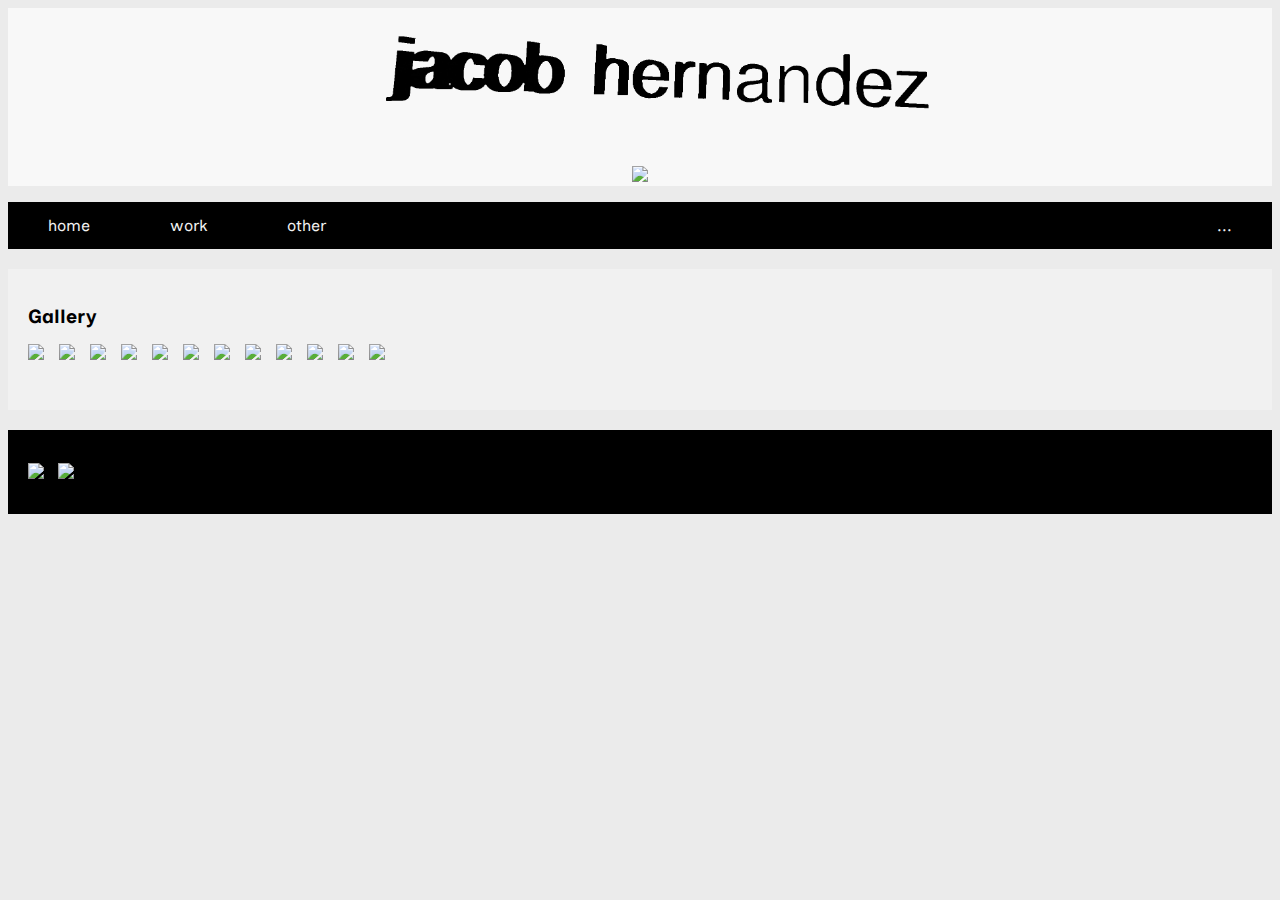
==== picturegallery.html @ 9f075587 "Add files via upload" ====
<!DOCTYPE html>
<html>
<head>
  <link href="https://fonts.googleapis.com/css2?family=Inclusive+Sans:ital@0;1&display=swap" rel="stylesheet">
  <title>Gallery</title>
  <link rel="icon" type="image/x-icon" href="media/favicon.png">
<style>
* {
  box-sizing: border-box;
}

body {
  background-image: url('media/painting.jpg');
  font-family: Inclusive Sans;
  padding: 0px;
  background: #ebebeb;
}

.header {
  padding: 0px;
  text-align: center;
  background: #f8f8f8;
  background-image: url('media/headerpattern.png');
}

.header h1 {
  font-size: 0px;
  text-align: center;
}

.topnav {
  overflow: auto;
  background-color: #000000;
}

.topnav a {
  float: left;
  display: block;
  color: #f2f2f2;
  text-align: center;
  padding: 14px 40px;
  text-decoration: none;
}

.topnav a:hover {
  background-color: #ff0000;
  color: black;
}

.leftcolumn {   
  float: left;
  width: 100%;
}

.rightcolumn {
  float: left;
  width: 25%;
  background-color: #f1f1f1;
  padding-left: 10px;
}

.fakeimg {
  background-color: #aaa;
  width: 100%;
  padding: 20px;
}

.imgofme {
max-width: 100%;
height: auto;
}

.card {
  background-color: #f1f1f1;
  padding: 20px;
  margin-top: 20px;
}

.row::after {
  content: "";
  display: table;
  clear: both;
}

.footer {
  padding: 20px;
  text-align: left;
  background: #000000;
  margin-top: 20px;
}

@media screen and (max-width: 400px) {
  .leftcolumn, .rightcolumn {   
    width: 100%;
    padding: 0;
  }
}

@media screen and (max-width: 400px) {
  .topnav a {
    float: none;
    width: 100%;
  }
}
</style>
</head>
<body>

<div class="header">
  <h1><a href="index.html"><img src="media/spinningname.gif" style="max-width: 50%" style="width: 1000px;"></a></h1>
  <p><img src="media/subtitle.png" style="max-width: 25%" style="width:500px"></p>
</div>

<div class="topnav">
  <a href="index.html">home</a>
  <a href="work.html">work</a>
  <a href="">other</a>
  <a href="picturegallery.html" style="float:right">...</a>
</div>

<div class="row">
    <div class="leftcolumn">
      <div class="card">
        <h2 style="font-size:1.5vw">Gallery</h2>
        <p>
        <img src="pictures/IMG_1690.JPG" style="float:none; margin-right:10px; margin-bottom: 10px; max-width:25%">
        <img src="pictures/IMG_1527.JPG" style="float:none; margin-right:10px; margin-bottom: 10px; max-width:25%">
        <img src="pictures/IMG_1608.JPG" style="float:none; margin-right:10px; margin-bottom: 10px; max-width:11.13%">
        <img src="pictures/IMG_1639.JPG" style="float:none; margin-right:10px; margin-bottom: 10px; max-width:25%">
        <img src="pictures/IMG_1520.JPG" style="float:none; margin-right:10px; margin-bottom: 10px; max-width:25%">
        <img src="pictures/IMG_1674.JPG" style="float:none; margin-right:10px; margin-bottom: 10px; max-width:11.13%">
        <img src="pictures/IMG_1664.JPG" style="float:none; margin-right:10px; margin-bottom: 10px; max-width:25%">
        <img src="pictures/IMG_1699.JPG" style="float:none; margin-right:10px; margin-bottom: 10px; max-width:25%">
        <img src="pictures/IMG_1659.JPG" style="float:none; margin-right:10px; margin-bottom: 10px; max-width:11.13%">
        <img src="pictures/IMG_1510.JPG" style="float:none; margin-right:10px; margin-bottom: 10px; max-width:25%">
        <img src="pictures/IMG_1619.JPG" style="float:none; margin-right:10px; margin-bottom: 10px; max-width:25%">
        <img src="pictures/IMG_1654.JPG" style="float:none; margin-right:10px; margin-bottom: 10px; max-width:25%">
         </p>
      </div>
    </div>
</div>

<div class="footer">
    <p style="color: #f1f1f1; font-size:1vw">
    <a href="mailto:jacobthehernandez@gmail.com" target="_blank"><img src="media/email.png" style="width:64px; margin-right: 10px;"></a>
    <a href="https://www.linkedin.com/in/jacob-hernandez-95967b173/" target="_blank" style="color: red"><img src="media/linkedin.png" style="width:64px; margin-right: 10px"></a>
    </p>
</div>

</body>
</html>
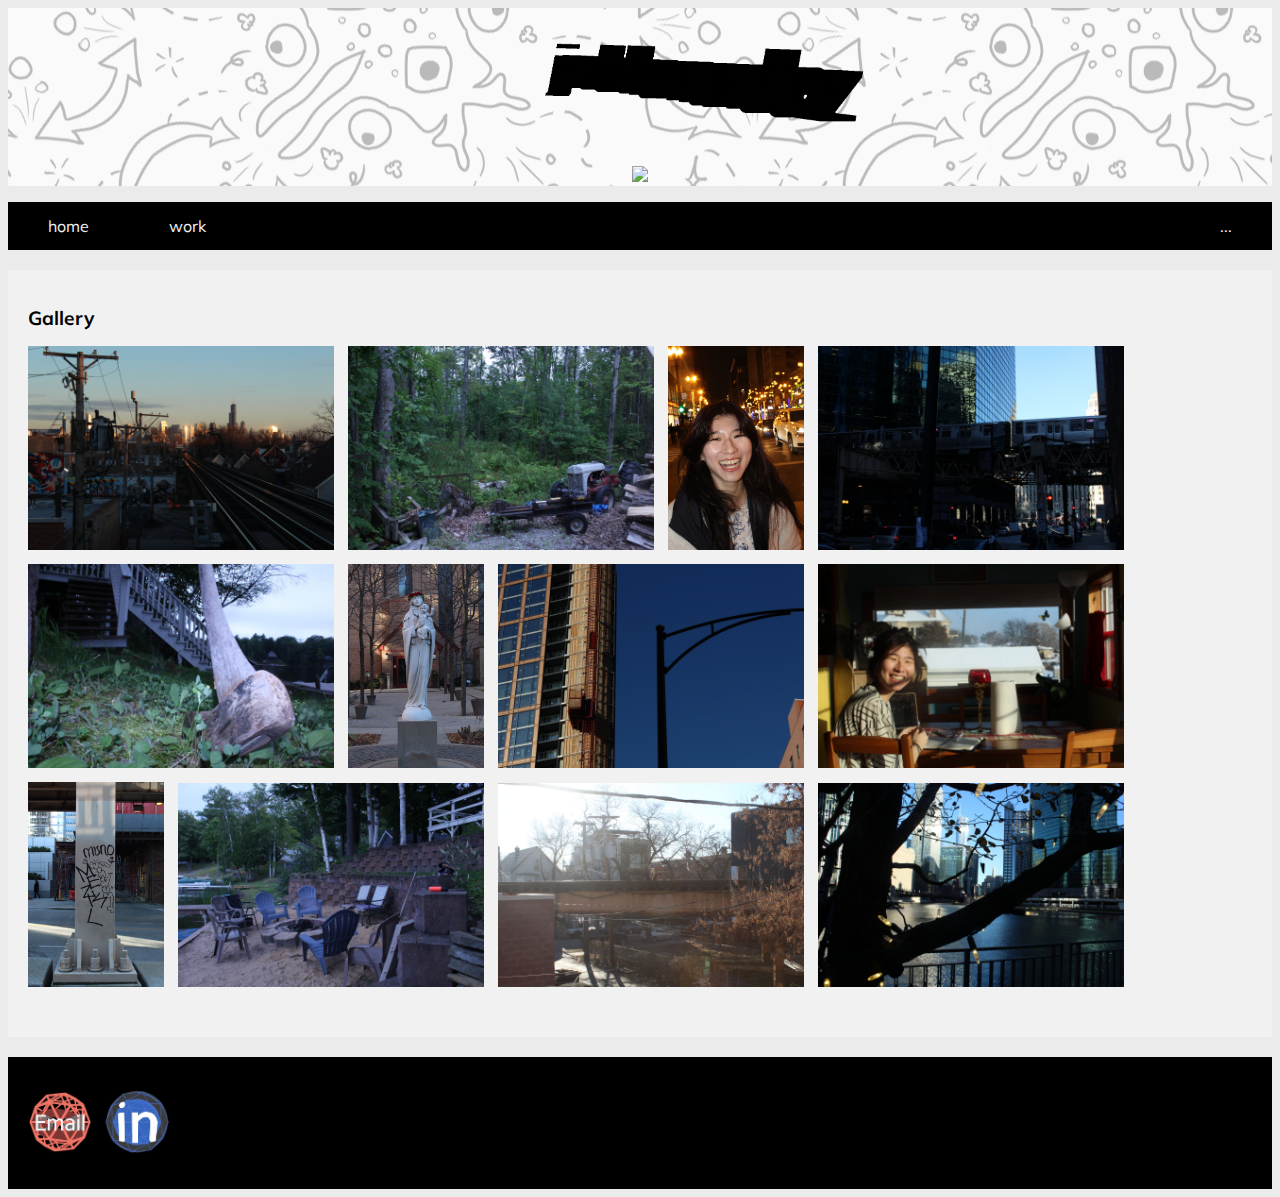
==== commit 3380dcf8: "Add files via upload" ====
--- a/picturegallery.html
+++ b/picturegallery.html
@@ -1,9 +1,9 @@
 <!DOCTYPE html>
 <html>
 <head>
-  <link href="https://fonts.googleapis.com/css2?family=Inclusive+Sans:ital@0;1&display=swap" rel="stylesheet">
+  <link href="https://fonts.googleapis.com/css2?family=Inclusive+Sans:ital@0;1&family=Mulish:ital,wght@0,200..1000;1,200..1000&display=swap" rel="stylesheet">
   <title>Gallery</title>
-  <link rel="icon" type="image/x-icon" href="media/favicon.png">
+  <link rel="icon" type="image/x-icon" href="media/favicon.gif">
 <style>
 * {
   box-sizing: border-box;
@@ -11,7 +11,7 @@
 
 body {
   background-image: url('media/painting.jpg');
-  font-family: Inclusive Sans;
+  font-family: Mulish;
   padding: 0px;
   background: #ebebeb;
 }
@@ -114,7 +114,6 @@
 <div class="topnav">
   <a href="index.html">home</a>
   <a href="work.html">work</a>
-  <a href="">other</a>
   <a href="picturegallery.html" style="float:right">...</a>
 </div>
 
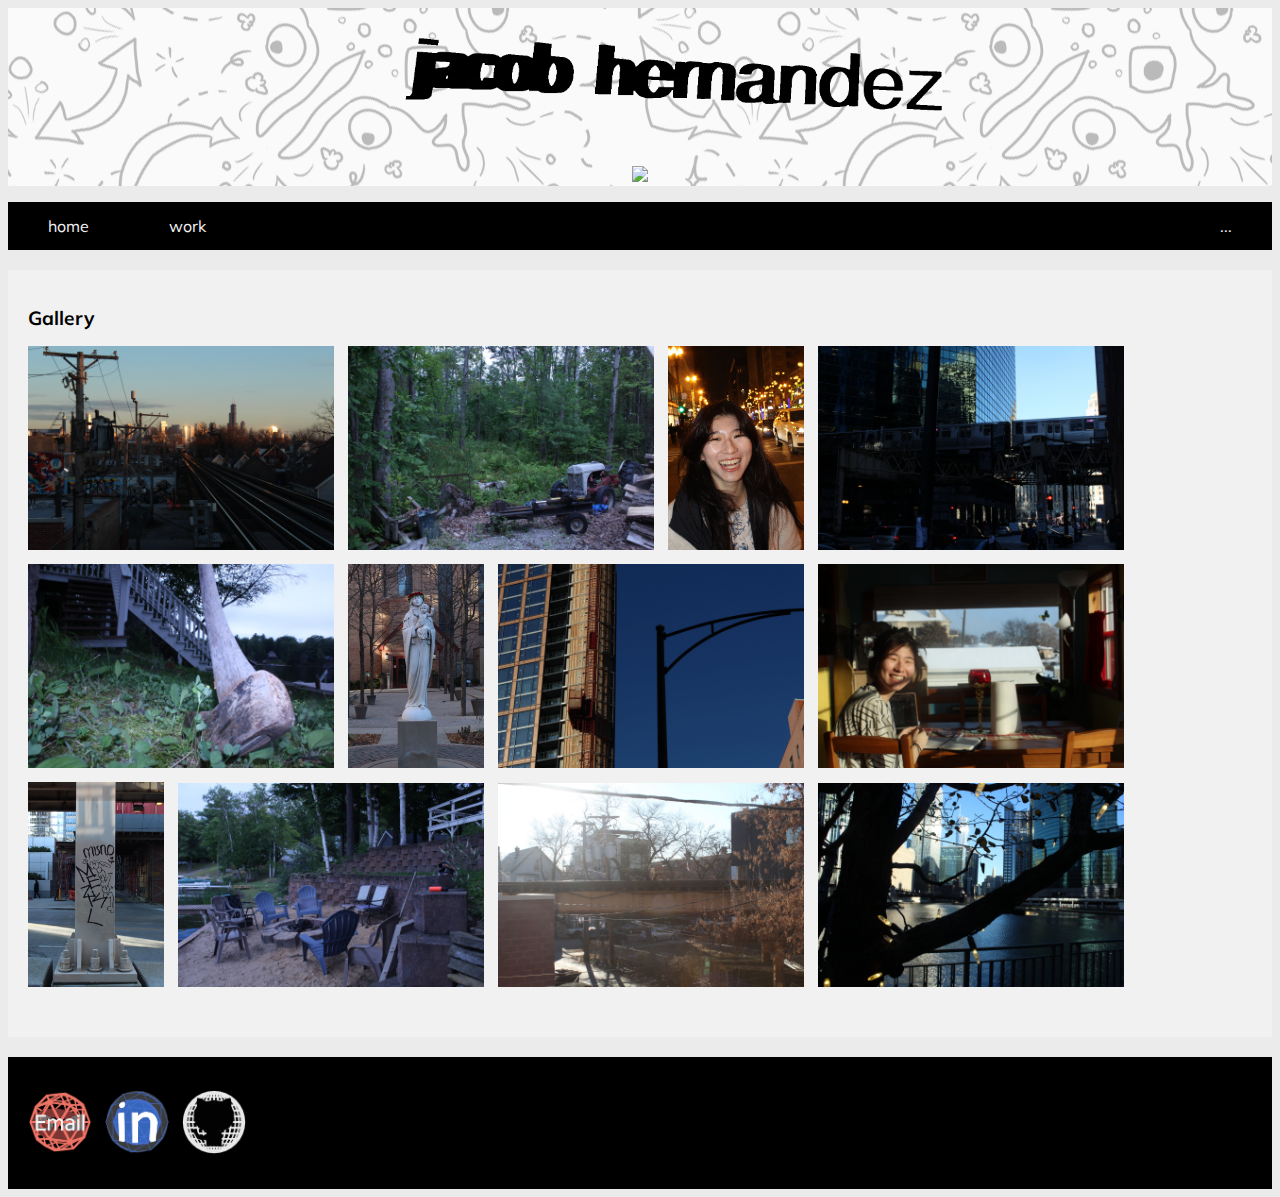
==== commit 30217c03: "Add files via upload" ====
--- a/picturegallery.html
+++ b/picturegallery.html
@@ -143,6 +143,7 @@
     <p style="color: #f1f1f1; font-size:1vw">
     <a href="mailto:jacobthehernandez@gmail.com" target="_blank"><img src="media/email.png" style="width:64px; margin-right: 10px;"></a>
     <a href="https://www.linkedin.com/in/jacob-hernandez-95967b173/" target="_blank" style="color: red"><img src="media/linkedin.png" style="width:64px; margin-right: 10px"></a>
+    <a href="https://github.com/jambajabuc" target="_blank"><img src="media/github.png" style="width:64px; margin-right: 10px"></a>
     </p>
 </div>
 
